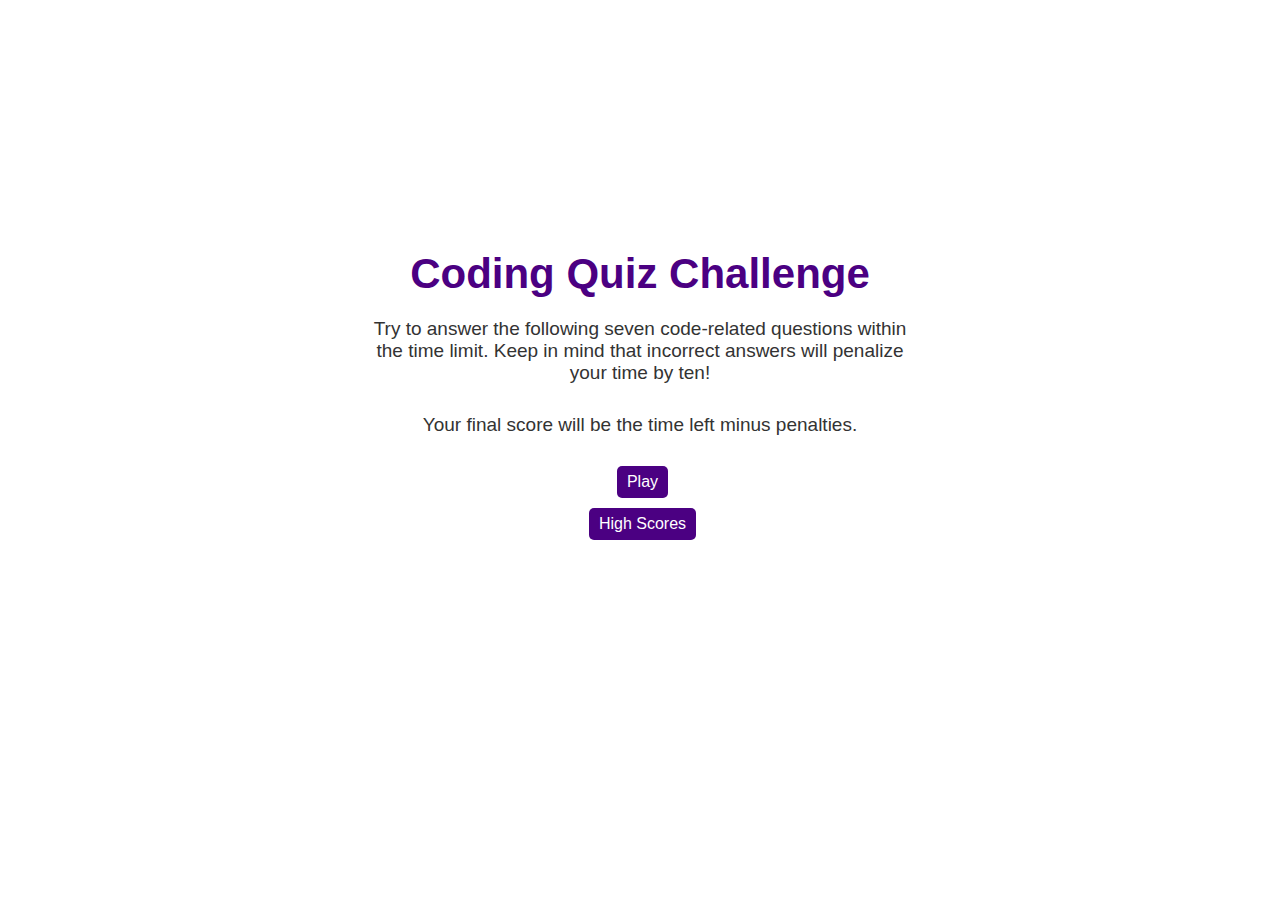
==== index.html @ 22699ba8 "updating quiz files" ====
<!DOCTYPE html>
<html lang="en">

<head>
    <meta charset="UTF-8" />
    <meta name="viewport" content="width=device-width, initial-scale=1.0" />
    <meta http-equiv="X-UA-Compatible" content="ie=edge" />
    <title>Quick Quiz</title>
    <link rel="stylesheet" href="style.css" />
</head>

<body>
    <div class="container">
        <div id="home" class="flex-center flex-column">
            <h1>Coding Quiz Challenge</h1>
            <p>
                Try to answer the following seven code-related questions within the time limit. Keep in mind that incorrect answers will penalize your time by ten!
            </p>
            <p>Your final score will be the time left minus penalties.</p>
            <a class="btn" href="/quiz.html">Play</a>
            <a class="btn" href="/highscores.html">High Scores</a>
        </div>
    </div>

</body>

</html>
---- style.css ----
:root {
    font-size: 62.5%;
}

* {
    box-sizing: border-box;
    font-family: Arial, Helvetica, sans-serif;
    margin: 0;
    padding: 0;
    color: #333;
}

h1,
h2,
h3,
h4 {
    margin-bottom: 1rem;
}

h1 {
    text-align: center;
    font-size: 4.2rem;
    color: #4B0082;
    margin-bottom: 2rem;
    margin-top: 10rem;
}


/* h1>span {
    font-size: 2.4rem;
    font-weight: 500;
} */

h2 {
    font-size: 4.2rem;
    margin-bottom: 2rem;
    font-weight: 700;
}

h3 {
    font-size: 2.8rem;
    font-weight: 500;
}

p {
    text-align: center;
    font-size: 1.9rem;
    margin-bottom: 3rem;
    width: auto;
}

.container {
    width: 100vw;
    height: 90vh;
    display: flex;
    justify-content: center;
    align-items: center;
    max-width: 60rem;
    max-height: 70rem;
    margin: 0 auto;
    padding: 2rem;
}

.flex-column {
    display: flex;
    flex-direction: column;
}

.flex-center {
    justify-content: center;
    align-items: center;
}

.justify-center {
    justify-content: center;
}

.text-center {
    text-align: center;
}

.btn {
    background-color: #4B0082;
    color: white;
    border-radius: 5px;
    font-size: 1.6rem;
    padding: .7rem 1rem;
    width: auto;
    text-align: center;
    margin-bottom: 1rem;
    margin-left: .5rem;
    text-decoration: none;
}

.btn:hover {
    cursor: pointer;
    opacity: 0.8;
    transform: translateY(-0.1rem);
    transition: transform 150ms;
}

.btn[disabled]:hover {
    cursor: not-allowed;
}

#finalScore {
    font-size: 5rem;
    color: #333;
}

.timer {
    color: black;
    float: right;
    text-align: right;
    align-content: right;
    padding: 10px;
    font-family: Verdana, Geneva, Tahoma, sans-serif;
}

.highScore {
    color: #4B0082;
    float: left;
    text-align: left;
    align-content: left;
    padding: 10px;
    font-family: Verdana, Geneva, Tahoma, sans-serif;
}


/* FORMS */

form {
    width: 100%;
    display: flex;
    flex-direction: column;
    align-items: center;
}

input {
    margin-bottom: 1rem;
    margin-left: .3rem;
    width: 10rem;
    padding: .3rem;
    font-size: 1.8rem;
    border: 0.1rem solid #333;
}

input::placeholder {
    color: #aaa;
}
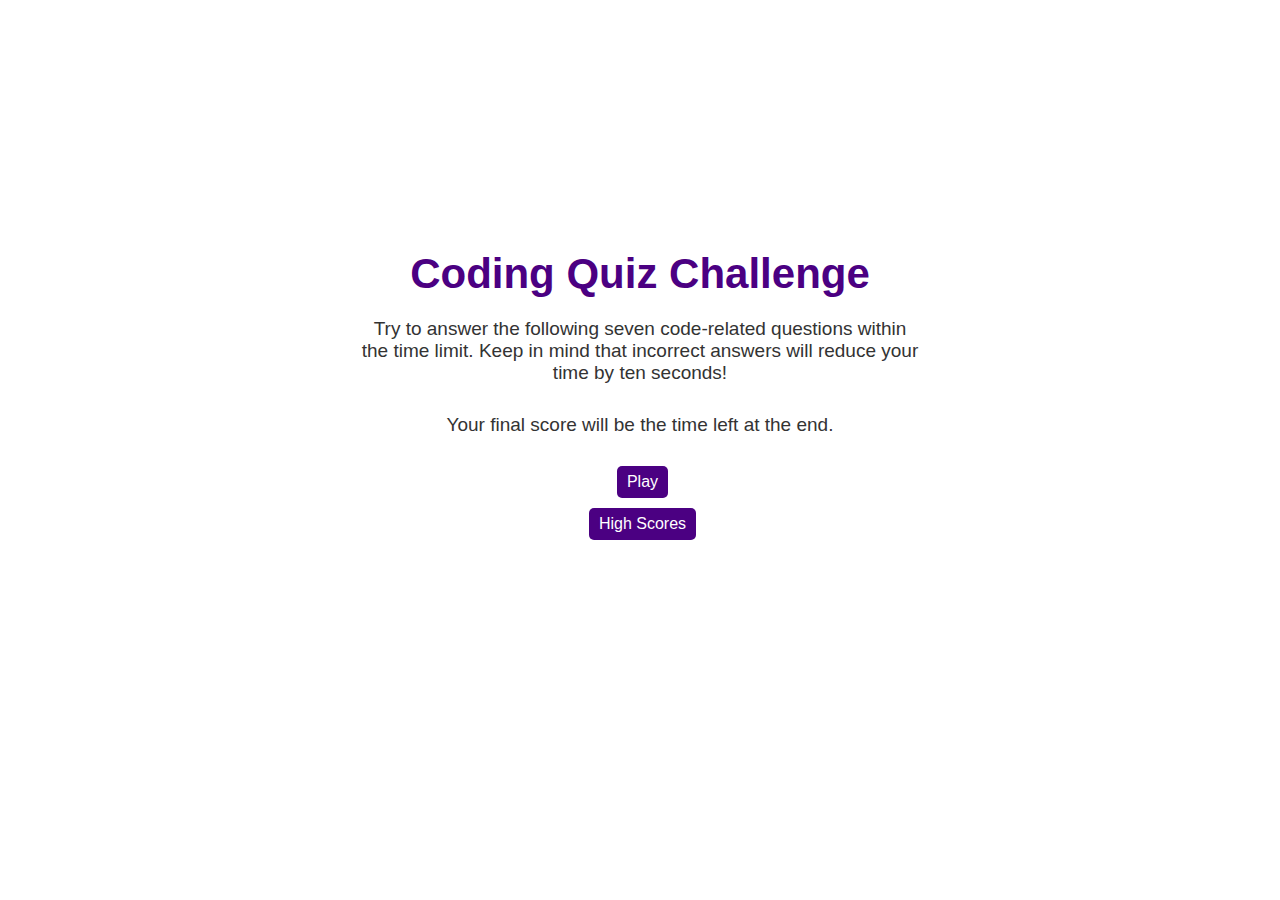
==== commit 9a8d7e74: "updated instructions" ====
--- a/index.html
+++ b/index.html
@@ -14,11 +14,11 @@
         <div id="home" class="flex-center flex-column">
             <h1>Coding Quiz Challenge</h1>
             <p>
-                Try to answer the following seven code-related questions within the time limit. Keep in mind that incorrect answers will penalize your time by ten!
+                Try to answer the following seven code-related questions within the time limit. Keep in mind that incorrect answers will reduce your time by ten seconds!
             </p>
-            <p>Your final score will be the time left minus penalties.</p>
-            <a class="btn" href="/quiz.html">Play</a>
-            <a class="btn" href="/highscores.html">High Scores</a>
+            <p>Your final score will be the time left at the end.</p>
+            <a class="btn" href="quiz.html">Play</a>
+            <a class="btn" href="highscores.html">High Scores</a>
         </div>
     </div>
 
